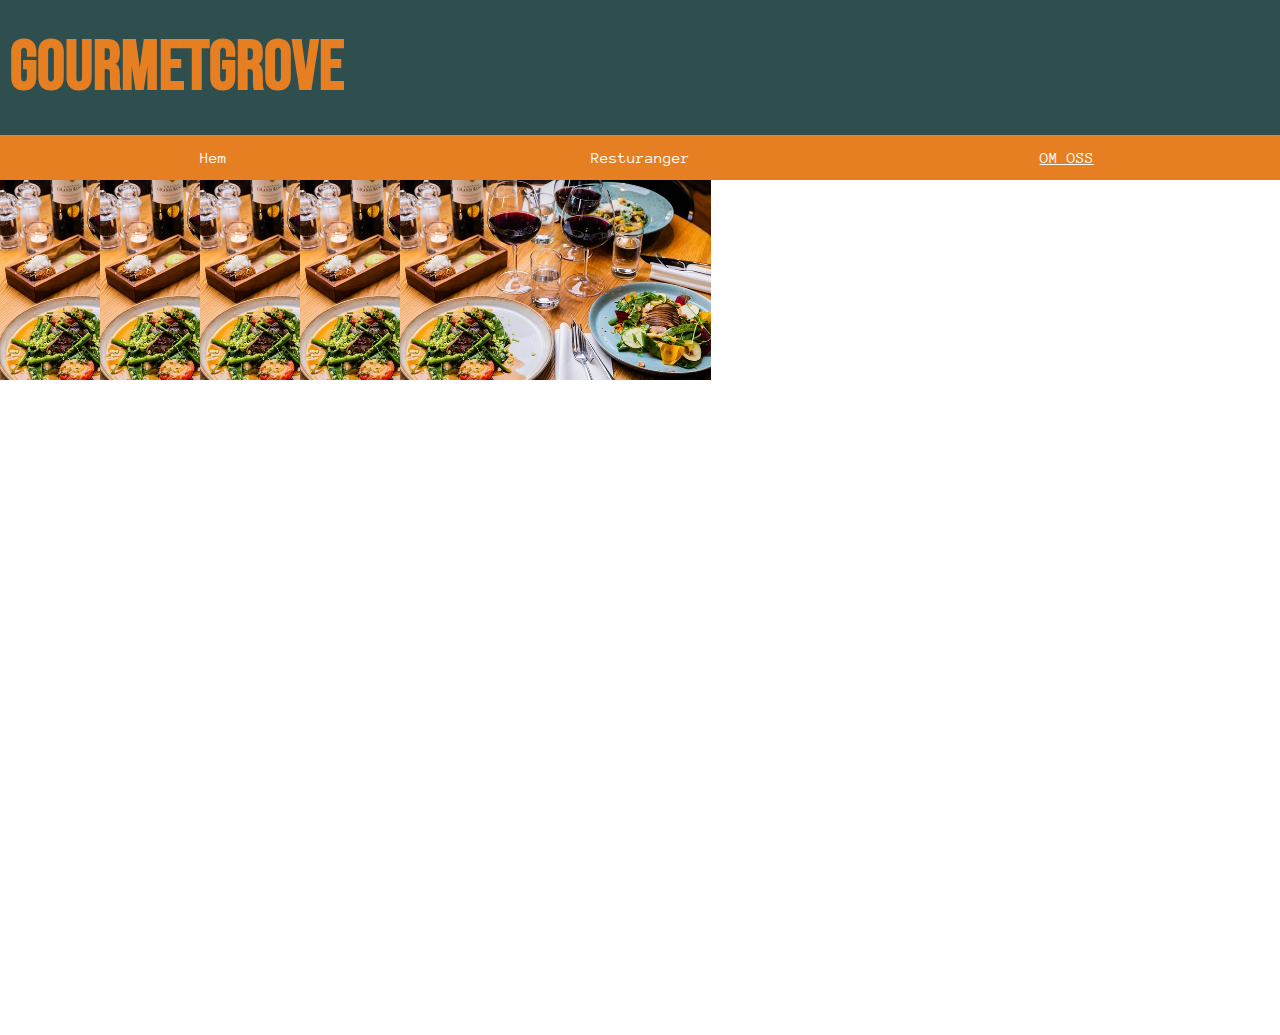
==== omoss.html @ 89572700 "Fixade grid i om oss sidan" ====
<!DOCTYPE html>
<html lang="en">
<head>
    <meta charset="UTF-8">
    <meta name="viewport" content="width=device-width, initial-scale=1.0">
    <title>GourmetGrove</title>
    <link rel="stylesheet" href="css/style.css">
    <link rel="preconnect" href="https://fonts.googleapis.com">
    <link rel="preconnect" href="https://fonts.gstatic.com" crossorigin>
    <link href="https://fonts.googleapis.com/css2?family=Amatic+SC:wght@400;700&family=Anonymous+Pro:ital,wght@0,400;0,700;1,400;1,700&family=Creepster&display=swap" rel="stylesheet">
    <link rel="preconnect" href="https://fonts.gstatic.com" crossorigin>
    <link href="https://fonts.googleapis.com/css2?family=Amatic+SC:wght@400;700&family=Anonymous+Pro:ital,wght@0,400;0,700;1,400;1,700&family=Bebas+Neue&family=Creepster&display=swap" rel="stylesheet">
</head>
<body>
    <header>
        <h1>GourmetGrove</h1>
    </header>
    
    <div class="containeromoss">
        <nav>
            <a class="navlinks" href="index.html">Hem</a>
            <a class="navlinks" href="restauranger.html">Resturanger</a>
            <a class="navlinks" id="current" href="omoss.html">Om oss</a>
        </nav>
        <main>
            <div class="cards">
                <img src="img/restaurang_1.jpg" alt="Fin restaurang med fina viner">
            </div>
            <div class="cards">
                <img src="img/restaurang_1.jpg" alt="Fin restaurang med fina viner">
            </div>
            <div class="cards">
                <img src="img/restaurang_1.jpg" alt="Fin restaurang med fina viner">
            </div>
            <div class="cards">
                <img src="img/restaurang_1.jpg" alt="Fin restaurang med fina viner">
            </div>
            <div class="cards">
                <img src="img/restaurang_1.jpg" alt="Fin restaurang med fina viner">
            </div>
            
        </main>

    </div>
</body>
</html>
---- css/style.css ----
body{
    display: flex;
    flex-direction: column;
    margin: 0px;
    -ms-overflow-style: none;  /* IE and Edge */
    scrollbar-width: none;  /* Firefox */

}
::-webkit-scrollbar {
    display: none;
}

h1{
    padding-left: 10px;
    font-size: 70px !important;
    font-size:25px;
    color: #e67e22;
}

header{
    height: 15vh;
    width: 100vw;
    position: fixed;
    display: flex;
    align-items: center;
    background-color: darkslategray;
 }
.container{
    order: 1;
    display: grid;
    margin-top: 15vh;
    grid-template-rows: 5vh 1fr;
    grid-template-columns: 100%;
    grid-template-areas: 
    'nv'
    'mn';
}
.containeromoss{
    order:1;
    display: grid;
    margin-top: 15vh;
    grid-template-rows: 5vh 95vh;
    grid-template-columns: 75% 25%;
    grid-template-areas: 
    'nv nv'
    'mn as';
}
nav{
    grid-area: nv;
    display: flex;
    background-color: #e67e22;
}
main{
    grid-area: mn;
    display: flex;
    flex-direction: row;
    flex-wrap: wrap;
    align-content: space-between;
}

aside{
    grid-area: as;
}
h1{
    font-family: "Bebas Neue", sans-serif;
    font-size: 40px ;
} 
.navlinks{
    flex: 1;
    text-decoration: none;
    font-family: 'Anonymous Pro';
    display: flex;
    flex-direction: row;
    justify-content: center;  
    align-items: center; 
    color: white; 
}

.navlinks:hover{
    background-color:white;
    color: #e67e22;
}

#current{
    text-decoration: underline;
    text-transform: uppercase;
}
.cards{
    display: flex;
    max-width: 100px;
    height: 200px;
}
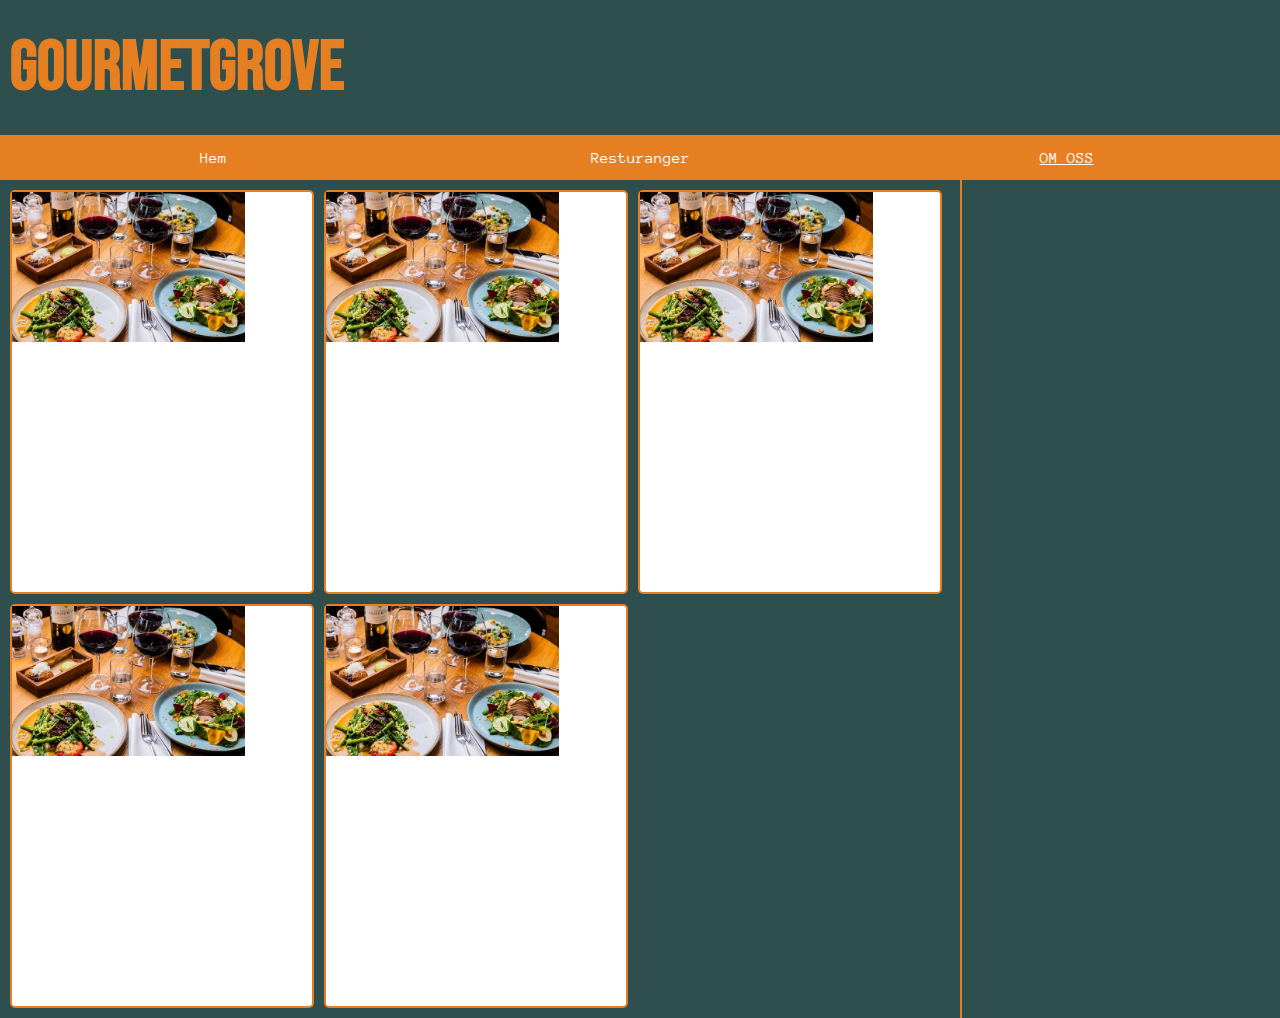
==== commit 22a326ec: "Ändrade "om oss" sidan." ====
--- a/omoss.html
+++ b/omoss.html
@@ -40,6 +40,9 @@
             </div>
             
         </main>
+        <aside>
+            
+        </aside>
 
     </div>
 </body>
--- a/css/style.css
+++ b/css/style.css
@@ -39,7 +39,7 @@
     order:1;
     display: grid;
     margin-top: 15vh;
-    grid-template-rows: 5vh 95vh;
+    grid-template-rows: 5vh auto;
     grid-template-columns: 75% 25%;
     grid-template-areas: 
     'nv nv'
@@ -51,15 +51,20 @@
     background-color: #e67e22;
 }
 main{
+    padding: 10px;
     grid-area: mn;
     display: flex;
+    gap: 10px;
     flex-direction: row;
     flex-wrap: wrap;
     align-content: space-between;
+    background-color: darkslategray;
 }
 
 aside{
     grid-area: as;
+    background-color: darkslategray;
+    border-left: 2px solid #e67e22;
 }
 h1{
     font-family: "Bebas Neue", sans-serif;
@@ -87,6 +92,13 @@
 }
 .cards{
     display: flex;
-    max-width: 100px;
-    height: 200px;
+    width: 300px;
+    height: 400px;
+    border-radius: 5px;
+    border: 2px solid #e67e22;
+    background-color: white;
 }
+.cards img{
+    width: fit-content;
+    height: 150px;
+}
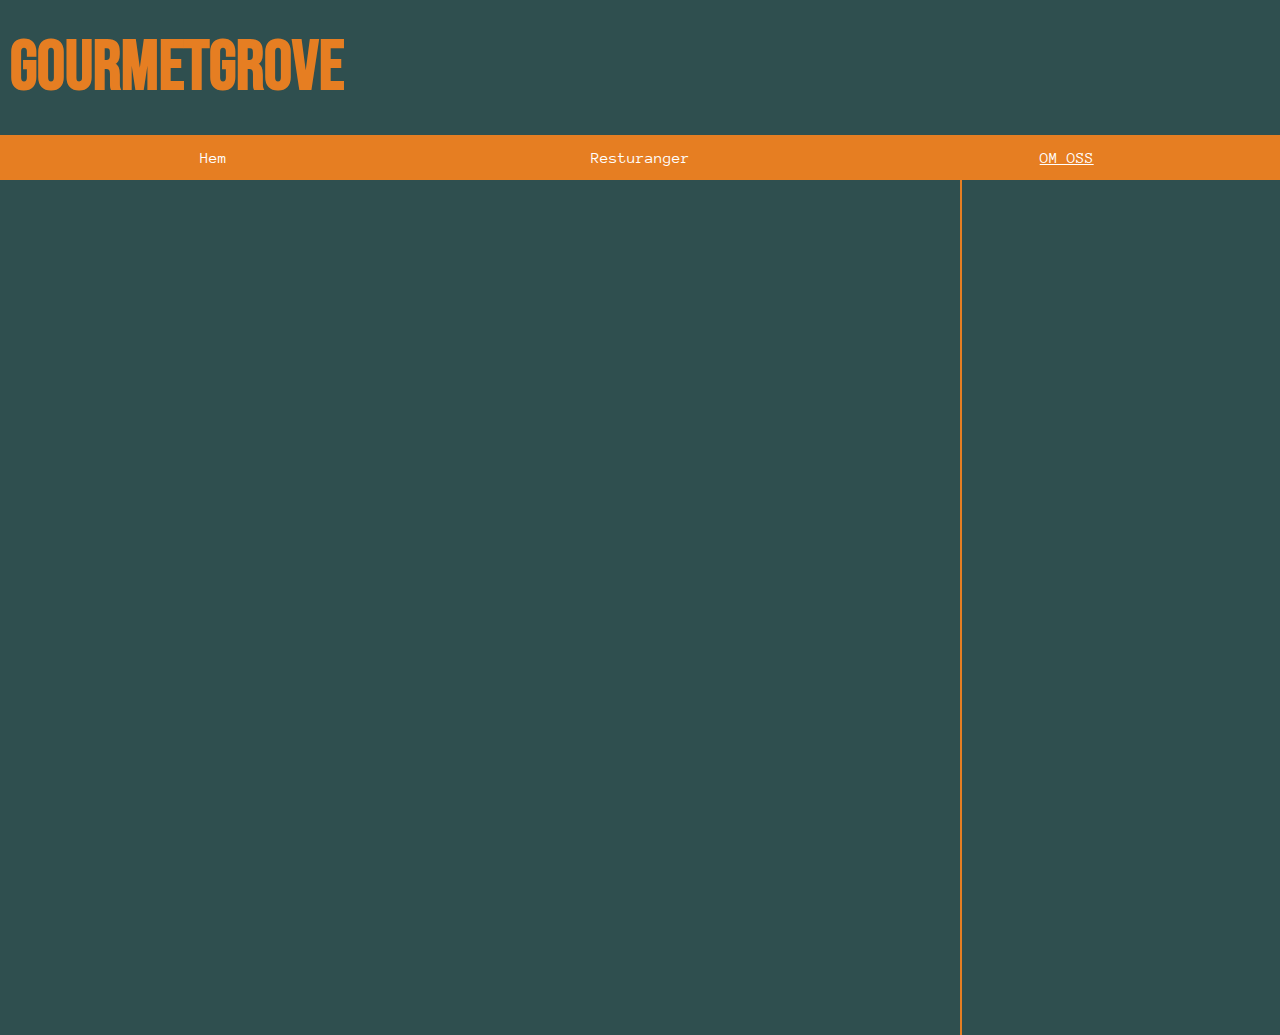
==== commit bde87192: "Ändrade så att card delen är på "restauranger" istället för om "oss"" ====
--- a/omoss.html
+++ b/omoss.html
@@ -23,25 +23,10 @@
             <a class="navlinks" id="current" href="omoss.html">Om oss</a>
         </nav>
         <main>
-            <div class="cards">
-                <img src="img/restaurang_1.jpg" alt="Fin restaurang med fina viner">
-            </div>
-            <div class="cards">
-                <img src="img/restaurang_1.jpg" alt="Fin restaurang med fina viner">
-            </div>
-            <div class="cards">
-                <img src="img/restaurang_1.jpg" alt="Fin restaurang med fina viner">
-            </div>
-            <div class="cards">
-                <img src="img/restaurang_1.jpg" alt="Fin restaurang med fina viner">
-            </div>
-            <div class="cards">
-                <img src="img/restaurang_1.jpg" alt="Fin restaurang med fina viner">
-            </div>
             
         </main>
         <aside>
-            
+
         </aside>
 
     </div>
--- a/css/style.css
+++ b/css/style.css
@@ -24,12 +24,14 @@
     display: flex;
     align-items: center;
     background-color: darkslategray;
+    border-bottom: 2px solid #e67e22;
+
  }
 .container{
     order: 1;
     display: grid;
     margin-top: 15vh;
-    grid-template-rows: 5vh 1fr;
+    grid-template-rows: 5vh auto;
     grid-template-columns: 100%;
     grid-template-areas: 
     'nv'
@@ -39,7 +41,7 @@
     order:1;
     display: grid;
     margin-top: 15vh;
-    grid-template-rows: 5vh auto;
+    grid-template-rows: 5vh 95vh;
     grid-template-columns: 75% 25%;
     grid-template-areas: 
     'nv nv'
@@ -51,13 +53,15 @@
     background-color: #e67e22;
 }
 main{
-    padding: 10px;
+    padding-top: 20px;
+    padding-left: 150px;
+    padding-right: 150px;
+    padding-bottom: 20px;
     grid-area: mn;
     display: flex;
-    gap: 10px;
+    gap: 30px;
     flex-direction: row;
     flex-wrap: wrap;
-    align-content: space-between;
     background-color: darkslategray;
 }
 
@@ -92,6 +96,8 @@
 }
 .cards{
     display: flex;
+    flex-direction: column;
+    justify-content: start;
     width: 300px;
     height: 400px;
     border-radius: 5px;
@@ -99,6 +105,18 @@
     background-color: white;
 }
 .cards img{
-    width: fit-content;
+    width: 300px;
     height: 150px;
+    border-radius: 3px 3px 0px 0px;
+    object-fit: cover;
+    border-bottom: 2px solid #e67e22;
 }
+.cards h2{
+    margin: 5px;
+    color: darkslategray;
+}
+.cards p{
+    margin: 5px;
+    overflow:hidden;
+    color: darkslategray;
+}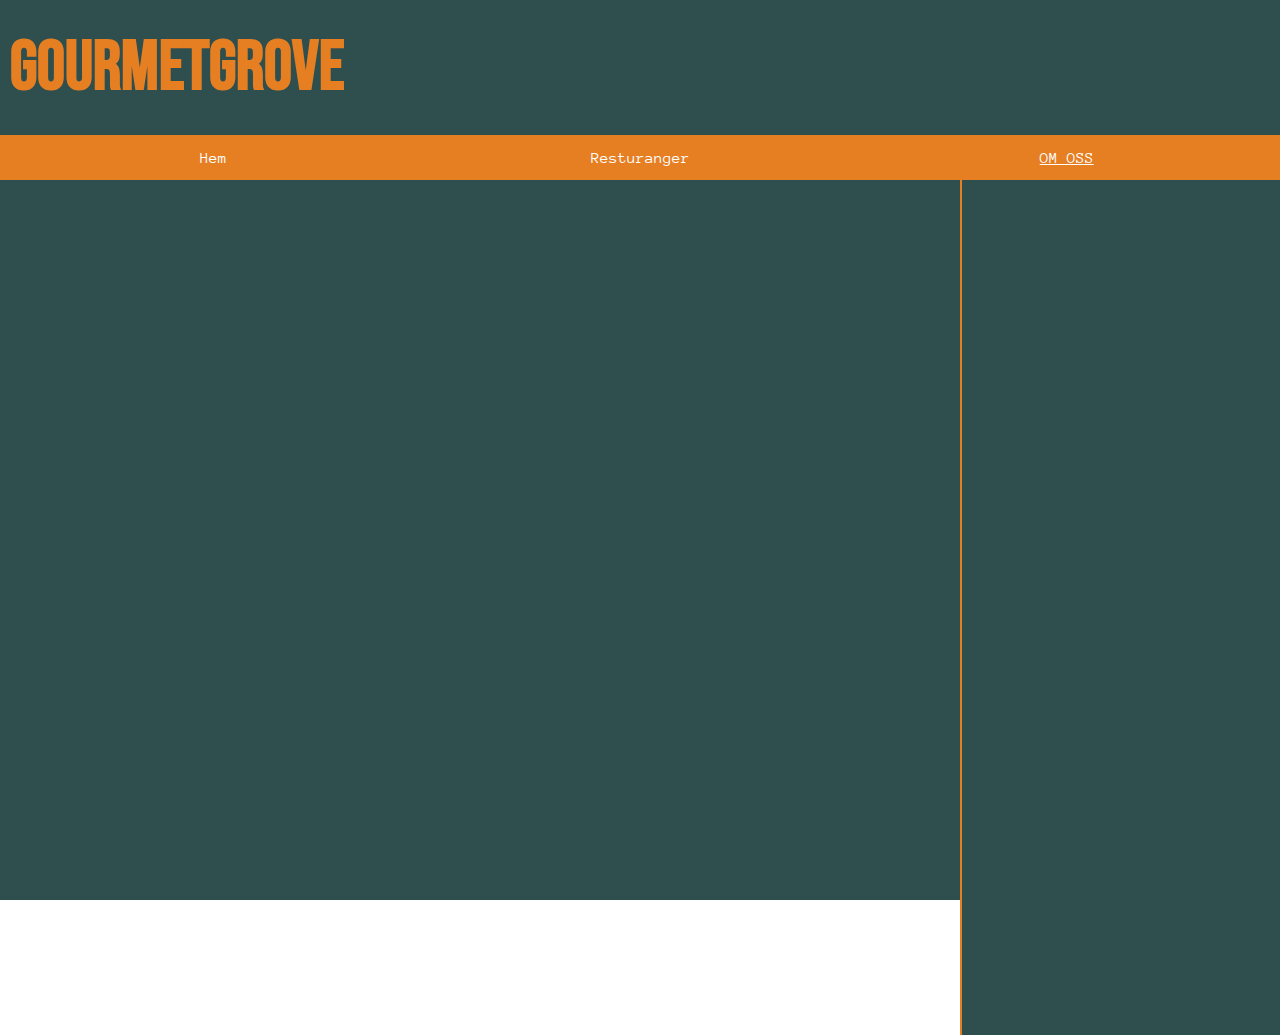
==== commit 019a8980: "Fixat hem" ====
--- a/omoss.html
+++ b/omoss.html
@@ -16,14 +16,14 @@
         <h1>GourmetGrove</h1>
     </header>
     
-    <div class="containeromoss">
+    <div id="containeromoss">
         <nav>
             <a class="navlinks" href="index.html">Hem</a>
             <a class="navlinks" href="restauranger.html">Resturanger</a>
             <a class="navlinks" id="current" href="omoss.html">Om oss</a>
         </nav>
         <main>
-            
+
         </main>
         <aside>
 
--- a/css/style.css
+++ b/css/style.css
@@ -12,9 +12,9 @@
 
 h1{
     padding-left: 10px;
-    font-size: 70px !important;
-    font-size:25px;
+    font-size: 70px;
     color: #e67e22;
+    font-family: "Bebas Neue", sans-serif;
 }
 
 header{
@@ -25,7 +25,6 @@
     align-items: center;
     background-color: darkslategray;
     border-bottom: 2px solid #e67e22;
-
  }
 .container{
     order: 1;
@@ -37,7 +36,7 @@
     'nv'
     'mn';
 }
-.containeromoss{
+#containeromoss{
     order:1;
     display: grid;
     margin-top: 15vh;
@@ -52,7 +51,7 @@
     display: flex;
     background-color: #e67e22;
 }
-main{
+#restaurangermain{
     padding-top: 20px;
     padding-left: 150px;
     padding-right: 150px;
@@ -64,16 +63,17 @@
     flex-wrap: wrap;
     background-color: darkslategray;
 }
+#containeromoss main{
+    height: 80vh;
+    background-color: darkslategray;
+}
 
 aside{
     grid-area: as;
     background-color: darkslategray;
     border-left: 2px solid #e67e22;
 }
-h1{
-    font-family: "Bebas Neue", sans-serif;
-    font-size: 40px ;
-} 
+
 .navlinks{
     flex: 1;
     text-decoration: none;
@@ -117,6 +117,24 @@
 }
 .cards p{
     margin: 5px;
-    overflow:hidden;
+    overflow: hidden;
     color: darkslategray;
+}
+.hemcards{
+    background-color: #e67e22;
+    display: flex;
+}
+.hemcards:hover{
+    color: aqua;
+}
+
+#hemmain{
+    height: 75vh;
+    background-color: darkslategray;
+    padding-top: 30px;
+    padding-left: 250px;
+    padding-right: 250px;
+    display: flex;
+    flex-direction: row;
+    justify-content: space-between;
 }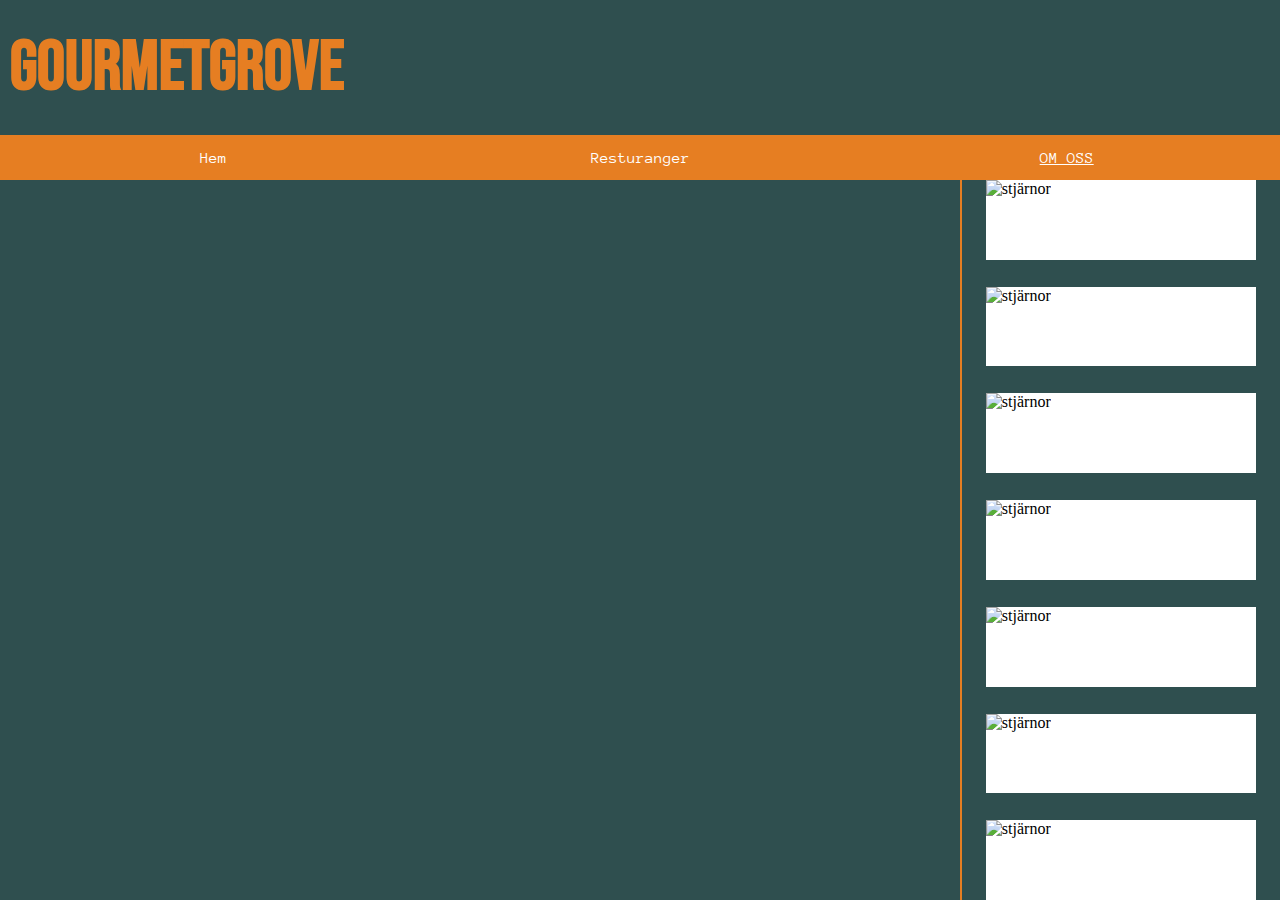
==== commit 2615301b: "Lagt till kort i aside på om oss sidan." ====
--- a/omoss.html
+++ b/omoss.html
@@ -10,6 +10,9 @@
     <link href="https://fonts.googleapis.com/css2?family=Amatic+SC:wght@400;700&family=Anonymous+Pro:ital,wght@0,400;0,700;1,400;1,700&family=Creepster&display=swap" rel="stylesheet">
     <link rel="preconnect" href="https://fonts.gstatic.com" crossorigin>
     <link href="https://fonts.googleapis.com/css2?family=Amatic+SC:wght@400;700&family=Anonymous+Pro:ital,wght@0,400;0,700;1,400;1,700&family=Bebas+Neue&family=Creepster&display=swap" rel="stylesheet">
+    <link rel="preconnect" href="https://fonts.googleapis.com">
+    <link rel="preconnect" href="https://fonts.gstatic.com" crossorigin>
+    <link href="https://fonts.googleapis.com/css2?family=Amatic+SC:wght@400;700&family=Anonymous+Pro:ital,wght@0,400;0,700;1,400;1,700&family=Bebas+Neue&family=Creepster&family=DM+Serif+Text:ital@0;1&display=swap" rel="stylesheet">
 </head>
 <body>
     <header>
@@ -22,11 +25,38 @@
             <a class="navlinks" href="restauranger.html">Resturanger</a>
             <a class="navlinks" id="current" href="omoss.html">Om oss</a>
         </nav>
-        <main>
+        <main id="omossmain">
 
         </main>
         <aside>
-
+            <div class="review">
+                <img src="" alt="stjärnor">
+                <p></p>
+            </div>
+            <div class="review">
+                <img src="" alt="stjärnor">
+                <p></p>
+            </div>
+            <div class="review">
+                <img src="" alt="stjärnor">
+                <p></p>
+            </div>
+            <div class="review">
+                <img src="" alt="stjärnor">
+                <p></p>
+            </div>
+            <div class="review">
+                <img src="" alt="stjärnor">
+                <p></p>
+            </div>
+            <div class="review">
+                <img src="" alt="stjärnor">
+                <p></p>
+            </div>
+            <div class="review">
+                <img src="" alt="stjärnor">
+                <p></p>
+            </div>
         </aside>
 
     </div>
--- a/css/style.css
+++ b/css/style.css
@@ -40,7 +40,7 @@
     order:1;
     display: grid;
     margin-top: 15vh;
-    grid-template-rows: 5vh 95vh;
+    grid-template-rows: 5vh 80vh;
     grid-template-columns: 75% 25%;
     grid-template-areas: 
     'nv nv'
@@ -52,18 +52,13 @@
     background-color: #e67e22;
 }
 #restaurangermain{
-    padding-top: 20px;
-    padding-left: 150px;
-    padding-right: 150px;
-    padding-bottom: 20px;
     grid-area: mn;
     display: flex;
-    gap: 30px;
-    flex-direction: row;
-    flex-wrap: wrap;
     background-color: darkslategray;
+    min-height: 80vh;
+    justify-content: center;
 }
-#containeromoss main{
+#omossmain{
     height: 80vh;
     background-color: darkslategray;
 }
@@ -72,6 +67,11 @@
     grid-area: as;
     background-color: darkslategray;
     border-left: 2px solid #e67e22;
+    display: flex;
+    flex-direction: column;
+    align-items: center;
+    gap: 3vh;
+    overflow: scroll;
 }
 
 .navlinks{
@@ -94,47 +94,65 @@
     text-decoration: underline;
     text-transform: uppercase;
 }
+#cardcontainer{
+    margin-top: 20px;
+    margin-bottom: 20px;
+    width: 80vw;
+    display: flex;
+    flex-direction: row;
+    flex-wrap: wrap;
+    justify-content: space-between;
+}
 .cards{
     display: flex;
     flex-direction: column;
-    justify-content: start;
-    width: 300px;
-    height: 400px;
+    width: 17vw;
+    height: 48vh;
     border-radius: 5px;
+    margin-top: 20px;
     border: 2px solid #e67e22;
     background-color: white;
 }
 .cards img{
-    width: 300px;
-    height: 150px;
+    width: 100%;
+    height: 35%;
     border-radius: 3px 3px 0px 0px;
     object-fit: cover;
     border-bottom: 2px solid #e67e22;
 }
 .cards h2{
-    margin: 5px;
+    margin-top: 10px;
+    margin-left: 15px;
+    font-family: "DM Serif Text", serif;
     color: darkslategray;
 }
 .cards p{
-    margin: 5px;
-    overflow: hidden;
+    margin-left: 15px;
+    font-family:'Anonymous Pro';
+    font-size: 1rem;
     color: darkslategray;
-}
-.hemcards{
-    background-color: #e67e22;
-    display: flex;
-}
-.hemcards:hover{
-    color: aqua;
 }
 
 #hemmain{
-    height: 75vh;
+    height: 80vh;
     background-color: darkslategray;
-    padding-top: 30px;
+    padding-top: 50px;
     padding-left: 250px;
     padding-right: 250px;
     display: flex;
     flex-direction: row;
-    justify-content: space-between;
+    justify-content: space-around;
+}
+.hemcards:hover{
+    border: 2px solid black;
+}
+p{
+    font-family:'Anonymous Pro';
+    font-size: 1rem;
+}
+
+.review{
+    background-color: white;
+    width: 85%;
+    height: 300px;
 }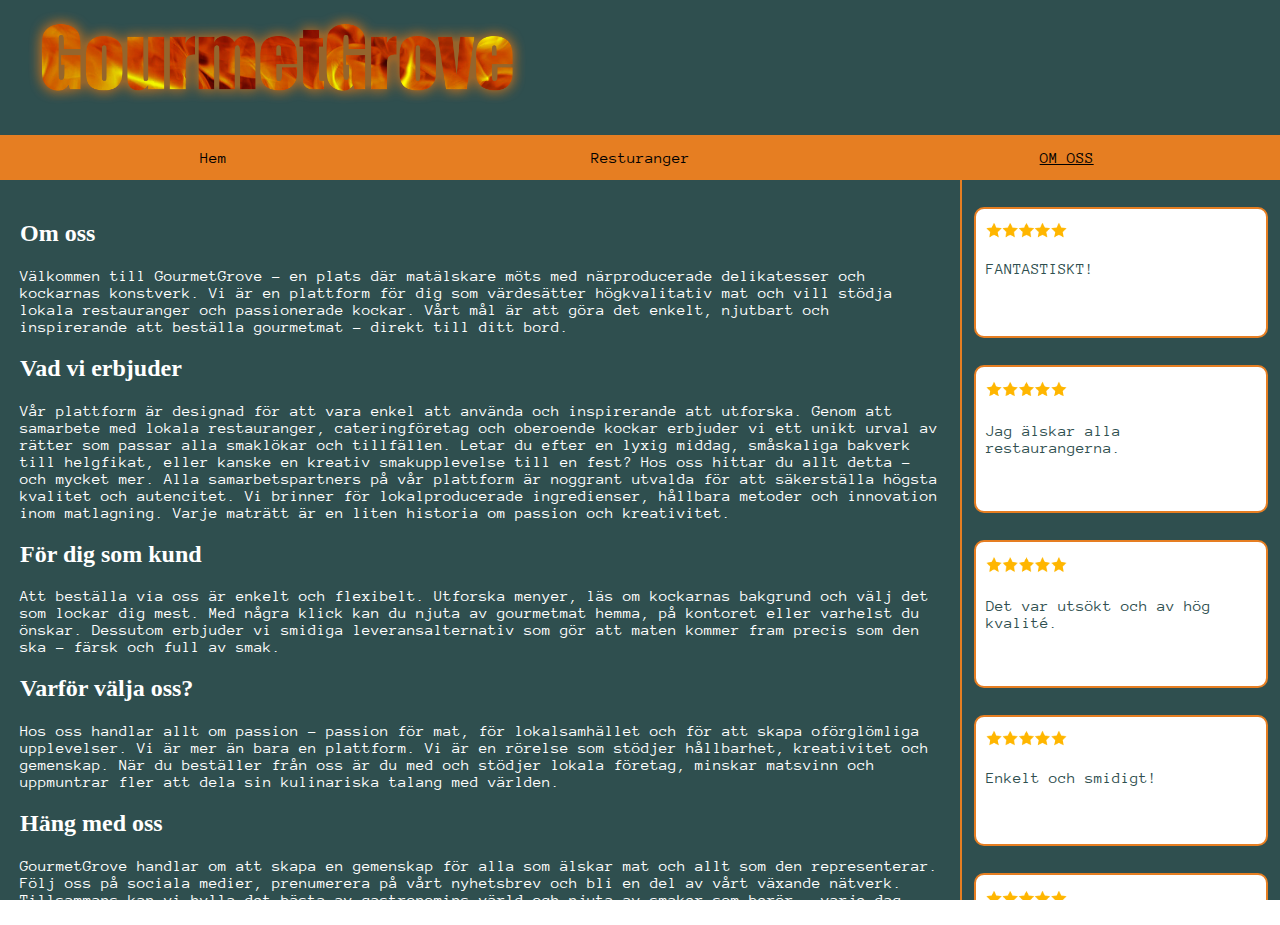
==== commit 0119899c: "Ändrat massor. Sista commit." ====
--- a/omoss.html
+++ b/omoss.html
@@ -1,5 +1,5 @@
 <!DOCTYPE html>
-<html lang="en">
+<html lang="sv">
 <head>
     <meta charset="UTF-8">
     <meta name="viewport" content="width=device-width, initial-scale=1.0">
@@ -9,14 +9,11 @@
     <link rel="preconnect" href="https://fonts.gstatic.com" crossorigin>
     <link href="https://fonts.googleapis.com/css2?family=Amatic+SC:wght@400;700&family=Anonymous+Pro:ital,wght@0,400;0,700;1,400;1,700&family=Creepster&display=swap" rel="stylesheet">
     <link rel="preconnect" href="https://fonts.gstatic.com" crossorigin>
-    <link href="https://fonts.googleapis.com/css2?family=Amatic+SC:wght@400;700&family=Anonymous+Pro:ital,wght@0,400;0,700;1,400;1,700&family=Bebas+Neue&family=Creepster&display=swap" rel="stylesheet">
-    <link rel="preconnect" href="https://fonts.googleapis.com">
-    <link rel="preconnect" href="https://fonts.gstatic.com" crossorigin>
-    <link href="https://fonts.googleapis.com/css2?family=Amatic+SC:wght@400;700&family=Anonymous+Pro:ital,wght@0,400;0,700;1,400;1,700&family=Bebas+Neue&family=Creepster&family=DM+Serif+Text:ital@0;1&display=swap" rel="stylesheet">
+    
 </head>
 <body>
     <header>
-        <h1>GourmetGrove</h1>
+        <img src="img/GourmetGrove_firetext.png" alt="GourmetGrove">
     </header>
     
     <div id="containeromoss">
@@ -26,36 +23,59 @@
             <a class="navlinks" id="current" href="omoss.html">Om oss</a>
         </nav>
         <main id="omossmain">
+        <h2>Om oss</h2>
+        <p>
+            Välkommen till GourmetGrove – en plats där matälskare möts med närproducerade delikatesser och kockarnas konstverk. Vi är en plattform för dig som värdesätter högkvalitativ mat och vill stödja lokala restauranger och passionerade kockar. Vårt mål är att göra det enkelt, njutbart och inspirerande att beställa gourmetmat – direkt till ditt bord.
+        </p>
+        <h2>Vad vi erbjuder</h2>
+        <p>
+            Vår plattform är designad för att vara enkel att använda och inspirerande att utforska. Genom att samarbete med lokala restauranger, cateringföretag och oberoende kockar erbjuder vi ett unikt urval av rätter som passar alla smaklökar och tillfällen. Letar du efter en lyxig middag, småskaliga bakverk till helgfikat, eller kanske en kreativ smakupplevelse till en fest? Hos oss hittar du allt detta – och mycket mer.
 
+Alla samarbetspartners på vår plattform är noggrant utvalda för att säkerställa högsta kvalitet och autencitet. Vi brinner för lokalproducerade ingredienser, hållbara metoder och innovation inom matlagning. Varje maträtt är en liten historia om passion och kreativitet.
+        </p>
+        <h2>För dig som kund</h2>
+        <p>
+            Att beställa via oss är enkelt och flexibelt. Utforska menyer, läs om kockarnas bakgrund och välj det som lockar dig mest. Med några klick kan du njuta av gourmetmat hemma, på kontoret eller varhelst du önskar. Dessutom erbjuder vi smidiga leveransalternativ som gör att maten kommer fram precis som den ska – färsk och full av smak.
+        </p>
+        <h2>Varför välja oss?</h2>
+        <p>
+            Hos oss handlar allt om passion – passion för mat, för lokalsamhället och för att skapa oförglömliga upplevelser. Vi är mer än bara en plattform. Vi är en rörelse som stödjer hållbarhet, kreativitet och gemenskap. När du beställer från oss är du med och stödjer lokala företag, minskar matsvinn och uppmuntrar fler att dela sin kulinariska talang med världen.
+        </p>
+        <h2>Häng med oss</h2>
+        <p>
+            GourmetGrove handlar om att skapa en gemenskap för alla som älskar mat och allt som den representerar. Följ oss på sociala medier, prenumerera på vårt nyhetsbrev och bli en del av vårt växande nätverk. Tillsammans kan vi hylla det bästa av gastronomins värld och njuta av smaker som berör – varje dag.
+
+Välkommen till GourmetGrove. Där smaker möts och gemenskap skapas.
+        </p>
         </main>
         <aside>
             <div class="review">
-                <img src="" alt="stjärnor">
-                <p></p>
+                <img src="img/five-stars-review.png" alt="fem av fem stjärnor">
+                <p>FANTASTISKT!</p>
             </div>
             <div class="review">
-                <img src="" alt="stjärnor">
-                <p></p>
+                <img src="img/five-stars-review.png" alt="fem av fem stjärnor">
+                <p>Jag älskar alla restaurangerna.</p>
             </div>
             <div class="review">
-                <img src="" alt="stjärnor">
-                <p></p>
+                <img src="img/five-stars-review.png" alt="fem av fem stjärnor">
+                <p>Det var utsökt och av hög kvalité.</p>
             </div>
             <div class="review">
-                <img src="" alt="stjärnor">
-                <p></p>
+                <img src="img/five-stars-review.png" alt="fem av fem stjärnor">
+                <p>Enkelt och smidigt!</p>
             </div>
             <div class="review">
-                <img src="" alt="stjärnor">
-                <p></p>
+                <img src="img/five-stars-review.png" alt="fem av fem stjärnor">
+                <p>Fin och användarvänlig webbsida</p>
             </div>
             <div class="review">
-                <img src="" alt="stjärnor">
-                <p></p>
+                <img src="img/five-stars-review.png" alt="fem av fem stjärnor">
+                <p>Helt klart en nödvändighet för lyx!</p>
             </div>
             <div class="review">
-                <img src="" alt="stjärnor">
-                <p></p>
+                <img  src="img/five-stars-review.png" alt="fem av fem stjärnor">
+                <p>Enkla 5/5 stjärnor</p>
             </div>
         </aside>
 
--- a/css/style.css
+++ b/css/style.css
@@ -4,7 +4,9 @@
     margin: 0px;
     -ms-overflow-style: none;  /* IE and Edge */
     scrollbar-width: none;  /* Firefox */
-
+}
+a{
+    text-decoration: none;
 }
 ::-webkit-scrollbar {
     display: none;
@@ -25,7 +27,10 @@
     align-items: center;
     background-color: darkslategray;
     border-bottom: 2px solid #e67e22;
- }
+}
+header img{
+    height: 15vh
+}
 .container{
     order: 1;
     display: grid;
@@ -59,10 +64,18 @@
     justify-content: center;
 }
 #omossmain{
-    height: 80vh;
+    height: auto;
     background-color: darkslategray;
+    color: white;
+    padding: 20px;
 }
-
+#omossmain p{
+    color: white;
+}
+#omossmain h2{
+    color: white;
+    font-size: 1.5rem;
+}
 aside{
     grid-area: as;
     background-color: darkslategray;
@@ -72,6 +85,8 @@
     align-items: center;
     gap: 3vh;
     overflow: scroll;
+    padding-top: 3vh;
+    padding-bottom: 3vh;
 }
 
 .navlinks{
@@ -82,11 +97,11 @@
     flex-direction: row;
     justify-content: center;  
     align-items: center; 
-    color: white; 
+    color: black; 
 }
 
 .navlinks:hover{
-    background-color:white;
+    background-color: black;
     color: #e67e22;
 }
 
@@ -123,11 +138,14 @@
 .cards h2{
     margin-top: 10px;
     margin-left: 15px;
+    margin-bottom: 0px;
     font-family: "DM Serif Text", serif;
     color: darkslategray;
 }
 .cards p{
+    margin-top: 5px;
     margin-left: 15px;
+    margin-right: 15px;
     font-family:'Anonymous Pro';
     font-size: 1rem;
     color: darkslategray;
@@ -148,11 +166,19 @@
 }
 p{
     font-family:'Anonymous Pro';
+    color: darkslategray;
     font-size: 1rem;
 }
-
 .review{
     background-color: white;
     width: 85%;
     height: 300px;
+    padding: 10px;
+    border-radius: 10px;
+    border: 2px solid #e67e22;
+}
+.review img{
+    width: 30%;
+    height: 20%;
+    object-fit: cover;
 }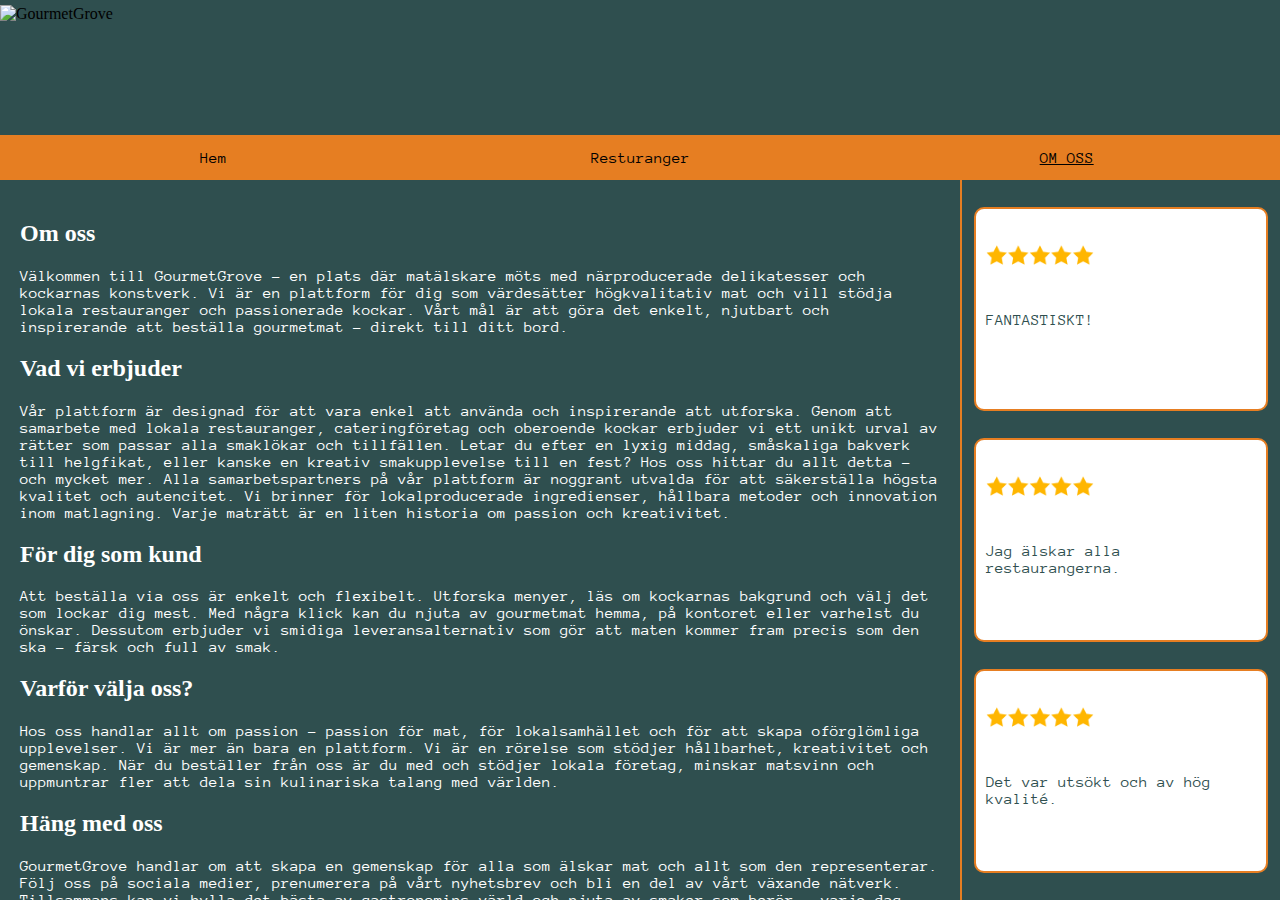
==== commit 76f9ef00: "h1" ====
--- a/omoss.html
+++ b/omoss.html
@@ -13,7 +13,7 @@
 </head>
 <body>
     <header>
-        <img src="img/GourmetGrove_firetext.png" alt="GourmetGrove">
+        <img src="img/gourmetgrove_firetext.png" alt="GourmetGrove">
     </header>
     
     <div id="containeromoss">
--- a/css/style.css
+++ b/css/style.css
@@ -12,13 +12,6 @@
     display: none;
 }
 
-h1{
-    padding-left: 10px;
-    font-size: 70px;
-    color: #e67e22;
-    font-family: "Bebas Neue", sans-serif;
-}
-
 header{
     height: 15vh;
     width: 100vw;
@@ -29,7 +22,8 @@
     border-bottom: 2px solid #e67e22;
 }
 header img{
-    height: 15vh
+    height: 15vh;
+    margin-top:10px ;
 }
 .container{
     order: 1;
@@ -68,6 +62,7 @@
     background-color: darkslategray;
     color: white;
     padding: 20px;
+    overflow: auto;
 }
 #omossmain p{
     color: white;
@@ -172,13 +167,12 @@
 .review{
     background-color: white;
     width: 85%;
-    height: 300px;
+    height: 20vh;
     padding: 10px;
     border-radius: 10px;
     border: 2px solid #e67e22;
 }
 .review img{
-    width: 30%;
-    height: 20%;
+    height: 40%;
     object-fit: cover;
 }